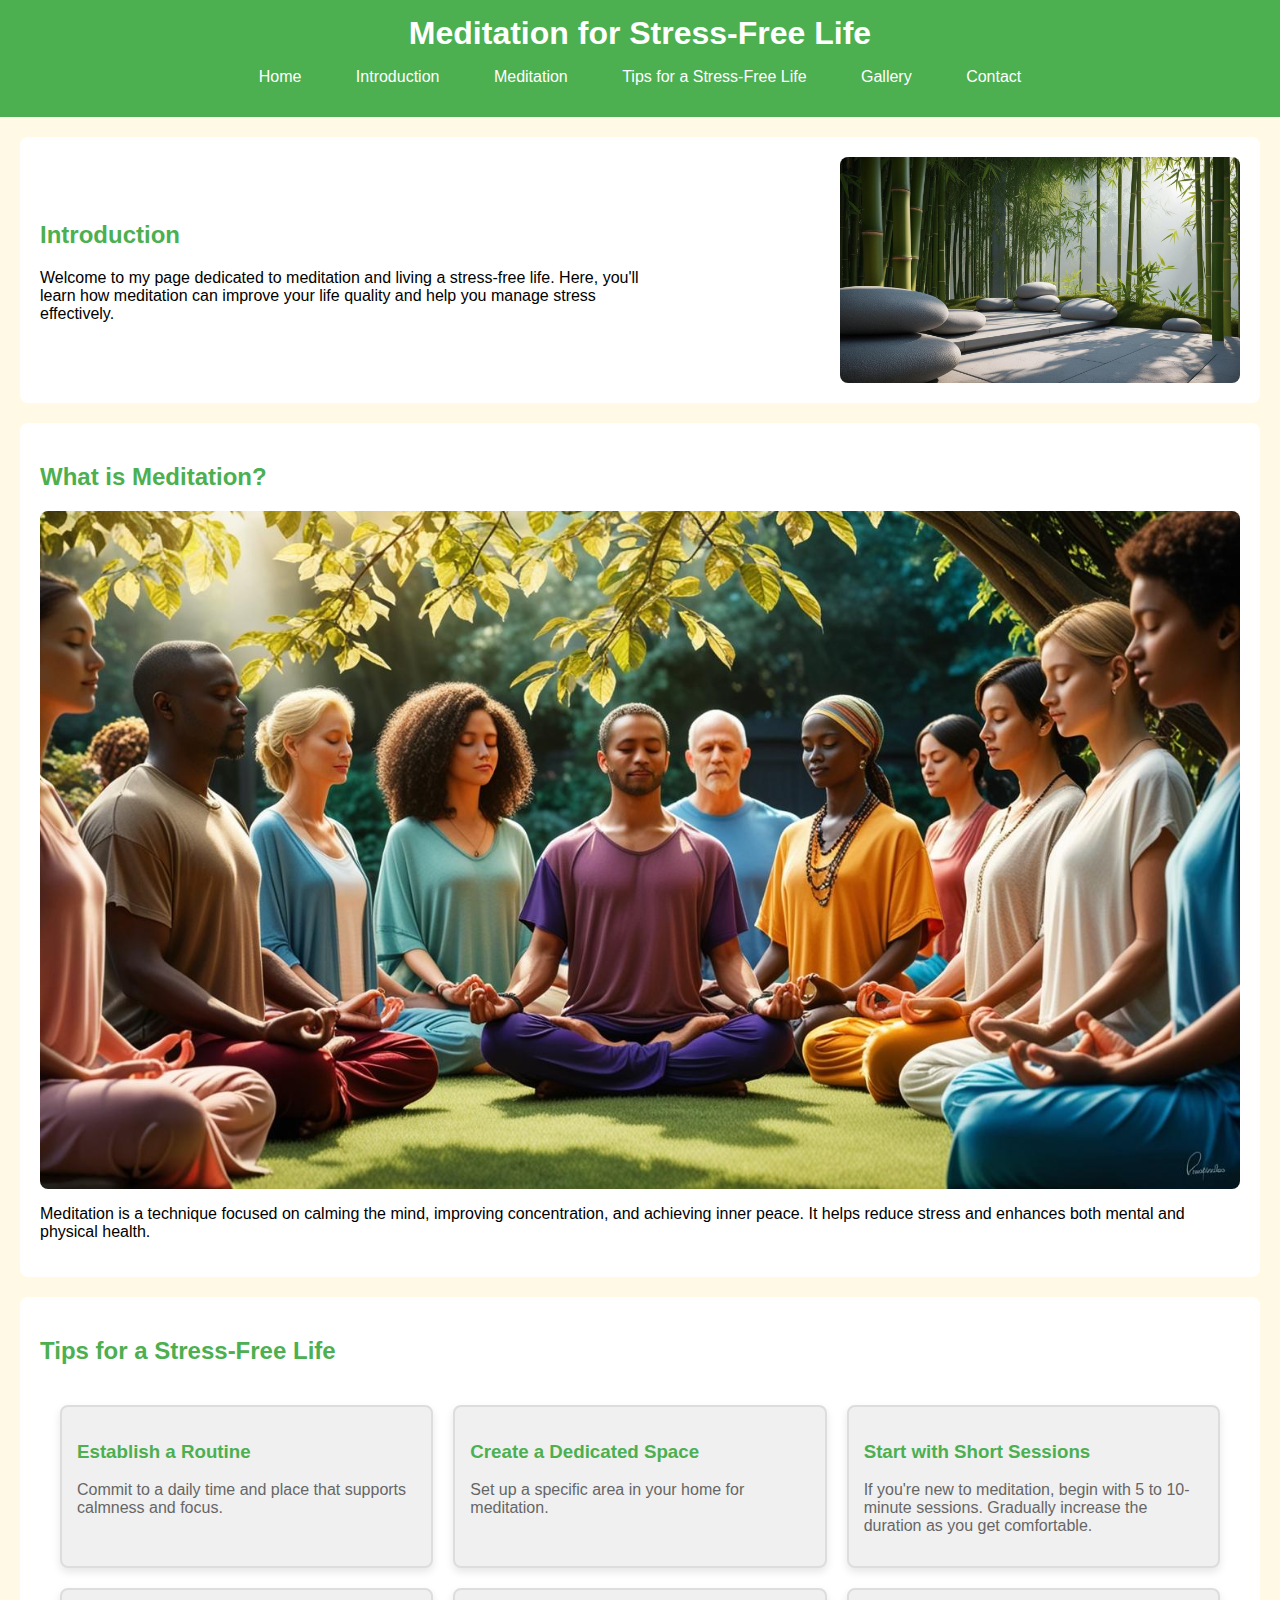
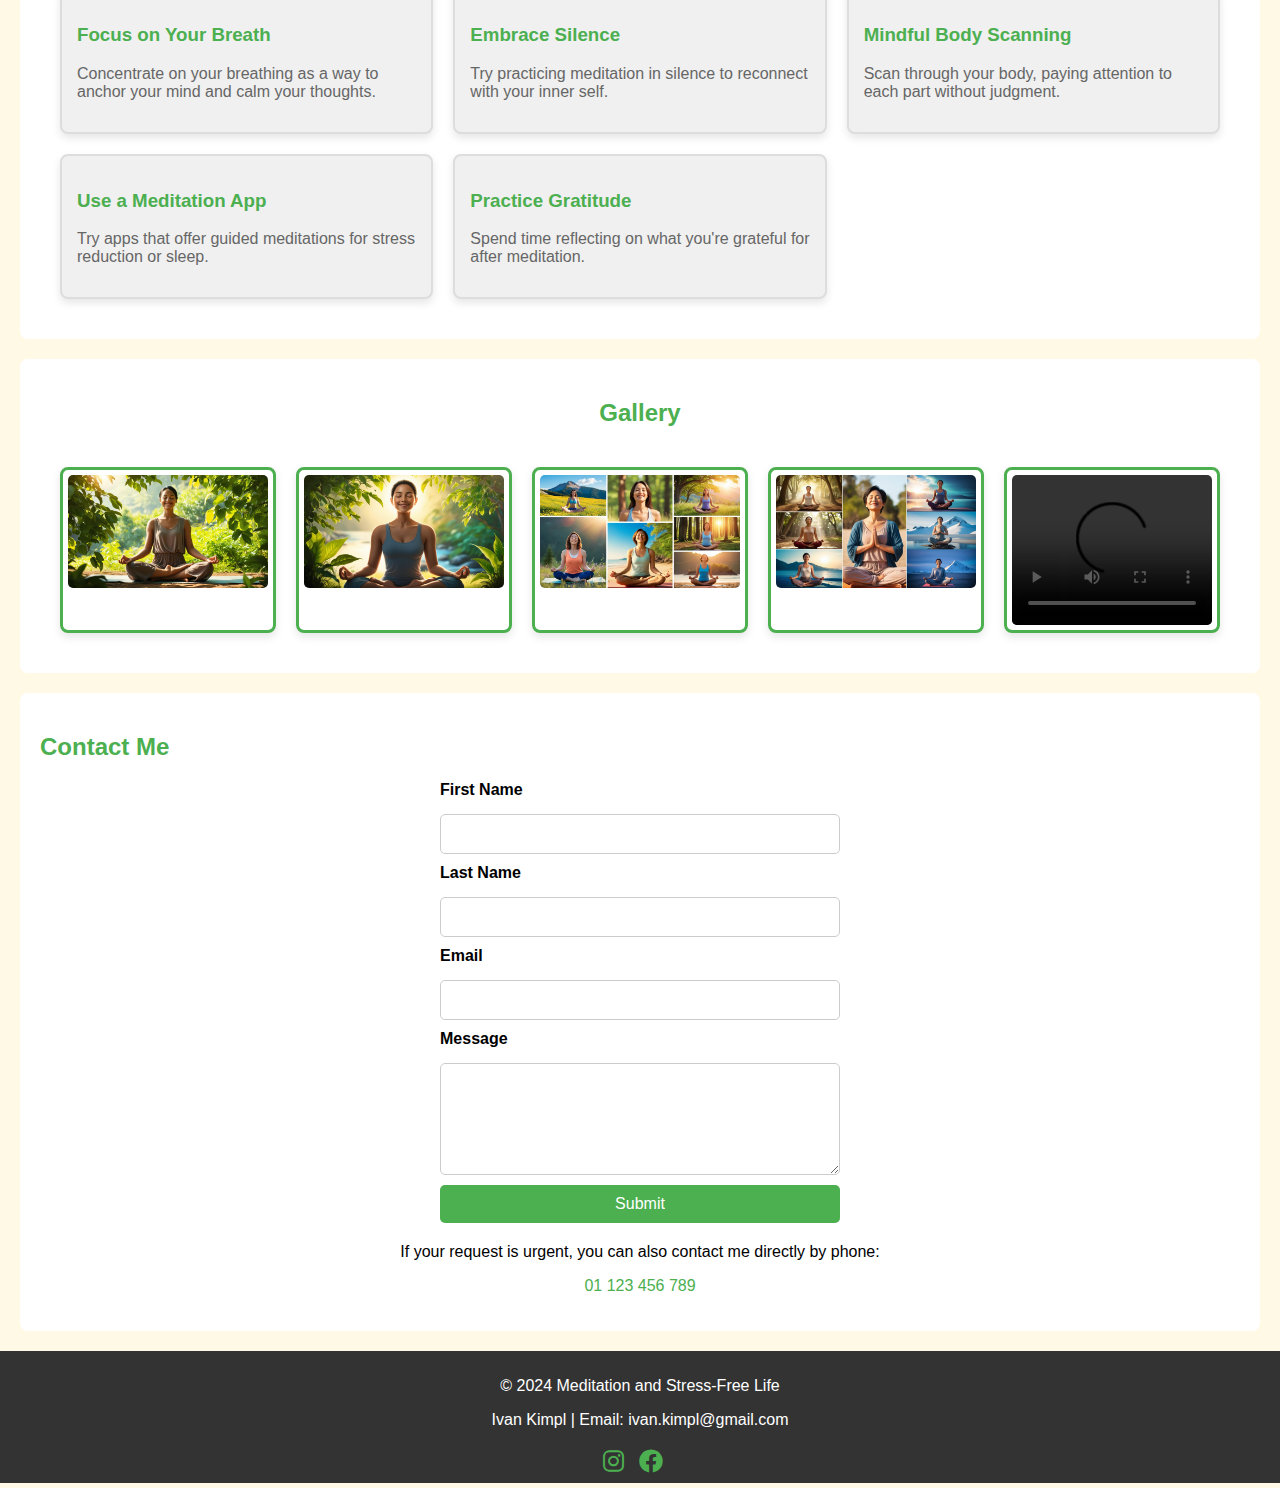
==== index.html @ 1dd6294c "Add green borders to gallery and include video with matching style" ====
<html lang="en">
<head>
    <meta charset="UTF-8">
    <meta name="viewport" content="width=device-width, initial-scale=1.0">
    <title>Meditation and Stress-Free Life</title>
    <link rel="stylesheet" href="assets/css/style.css">
    <!-- Favicon -->
    <link rel="apple-touch-icon" sizes="180x180" href="assets/favicon/apple-touch-icon.png">
    <link rel="icon" type="image/png" sizes="32x32" href="assets/favicon/favicon-32x32.png">
    <link rel="icon" type="image/png" sizes="16x16" href="assets/favicon/favicon-16x16.png">
    <link rel="manifest" href="assets/favicon/site.webmanifest">
    <!-- End of Favicon -->
    <!-- Font Awesome for social icons -->
    <link rel="stylesheet" href="https://cdnjs.cloudflare.com/ajax/libs/font-awesome/6.0.0-beta3/css/all.min.css">
</head>
<body>
    <header>
        <h1>Meditation for Stress-Free Life</h1>
        <nav>
            <ul>
                <li><a href="#">Home</a></li>
                <li><a href="#introduction">Introduction</a></li>
                <li><a href="#meditation">Meditation</a></li>
                <li><a href="#tips">Tips for a Stress-Free Life</a></li>
                <li><a href="#gallery">Gallery</a></li>
                <li><a href="#contact">Contact</a></li>
            </ul>
        </nav>
    </header>

    <section id="introduction" class="flex-container">
        <div class="text-container">
            <h2>Introduction</h2>
            <p>Welcome to my page dedicated to meditation and living a stress-free life. Here, you'll learn how meditation can improve your life quality and help you manage stress effectively.</p>
        </div>
        <div class="image-container">
            <img src="assets/images/main-picture.jpg" alt="Group Meditation" class="responsive-image">
        </div>
    </section>
    
    <section id="meditation">
        <h2>What is Meditation?</h2>
        <img src="assets/images/meditation-people.jpg" alt="Peaceful Bamboo Garden" class="responsive-image">
        <p>Meditation is a technique focused on calming the mind, improving concentration, and achieving inner peace. It helps reduce stress and enhances both mental and physical health.</p>
    </section>

    <section id="tips">
        <h2>Tips for a Stress-Free Life</h2>
        <div class="tips-container">
            <div class="tip-box">
                <h3>Establish a Routine</h3>
                <p>Commit to a daily time and place that supports calmness and focus.</p>
            </div>
            <div class="tip-box">
                <h3>Create a Dedicated Space</h3>
                <p>Set up a specific area in your home for meditation.</p>
            </div>
            <div class="tip-box">
                <h3>Start with Short Sessions</h3>
                <p>If you're new to meditation, begin with 5 to 10-minute sessions. Gradually increase the duration as you get comfortable.</p>
            </div>
            <div class="tip-box">
                <h3>Focus on Your Breath</h3>
                <p>Concentrate on your breathing as a way to anchor your mind and calm your thoughts.</p>
            </div>
            <div class="tip-box">
                <h3>Embrace Silence</h3>
                <p>Try practicing meditation in silence to reconnect with your inner self.</p>
            </div>
            <div class="tip-box">
                <h3>Mindful Body Scanning</h3>
                <p>Scan through your body, paying attention to each part without judgment.</p>
            </div>
            <div class="tip-box">
                <h3>Use a Meditation App</h3>
                <p>Try apps that offer guided meditations for stress reduction or sleep.</p>
            </div>
            <div class="tip-box">
                <h3>Practice Gratitude</h3>
                <p>Spend time reflecting on what you're grateful for after meditation.</p>
            </div>
        </div>
    </section>

    <section id="gallery">
        <h2>Gallery</h2>
        <div class="gallery-container">
            <div class="gallery-box">
                <img src="assets/images/person1.jpg" alt="Beautiful Sunset" class="gallery-image">
            </div>
            <div class="gallery-box">
                <img src="assets/images/person2.jpg" alt="Tranquil Forest" class="gallery-image">
            </div>
            <div class="gallery-box">
                <img src="assets/images/group-of-people.jpg" alt="Peaceful Beach" class="gallery-image">
            </div>
            <div class="gallery-box">
                <img src="assets/images/Peace.jpg" alt="Meditation Space" class="gallery-image">
            </div>
            <div class="gallery-box">
                <video class="gallery-video" controls>
                    <source src="assets/video/meditation-video.mp4" type="video/mp4">
                    Your browser does not support the video tag.
                </video>
            </div>
        </div>
    </section>
    
    

    <section id="contact">
        <h2>Contact Me</h2>
        <form action="thankyou.html" method="get">
            <label for="firstName">First Name</label>
            <input type="text" id="firstName" name="firstName" required>

            <label for="lastName">Last Name</label>
            <input type="text" id="lastName" name="lastName" required>

            <label for="email">Email</label>
            <input type="email" id="email" name="email" required>

            <label for="message">Message</label>
            <textarea id="message" name="message" rows="5" required></textarea>

            <input type="submit" value="Submit">
        </form>
        <div class="text-center">
            <p>If your request is urgent, you can also contact me directly by phone:</p>
            <p><a href="tel:01123456789">01 123 456 789</a></p>
        </div>
    </section>

    <footer>
        <p>&copy; 2024 Meditation and Stress-Free Life</p>
        <p>Ivan Kimpl | Email: <a href="mailto:ivan.kimpl@gmail.com" style="color: white;">ivan.kimpl@gmail.com</a></p>
        <div class="social-links">
            <a href="https://www.instagram.com" target="_blank" aria-label="Instagram"><i class="fa-brands fa-instagram"></i></a>
            <a href="https://www.facebook.com" target="_blank" aria-label="Facebook"><i class="fa-brands fa-facebook"></i></a>
            <a href="https://www.twitter.com" target="_blank" aria-label="X (Twitter)"><i class="fa-brands fa-square-x-twitter"></i></a>
        </div>
    </footer>
</body>
</html>
---- assets/css/style.css ----
/* Basic styling for text and layout */
body {
    font-family: Arial, sans-serif;
    margin: 0;
    padding: 0;
    background-color: #fff9e6; /* Soft yellow background */
}

header {
    background-color: #4CAF50;
    color: white;
    padding: 15px;
    text-align: center;
}

header h1 {
    margin: 0;
}

.image-text {
    position: absolute;
    top: 50%;
    left: 50%;
    transform: translate(-50%, -50%);
    color: white;
    background-color: rgba(0, 0, 0, 0.6);
    padding: 20px;
    border-radius: 8px;
    max-width: 90%; /* Zajišťuje, že text se nevejde mimo obrázek */
    text-align: center; /* Zajišťuje lepší zarovnání textu */
    box-sizing: border-box;
}

/* Flexbox styling for Introduction */
#introduction {
    display: flex;
    align-items: center;
    justify-content: space-between;
    gap: 20px;
    padding: 20px;
    flex-wrap: wrap; /* Pro menší obrazovky */
}

#introduction .text-container {
    flex: 1; /* Zabírá polovinu šířky */
    max-width: 600px; /* Maximální šířka textu */
}

#introduction .image-container {
    flex: 1; /* Zabírá polovinu šířky */
    max-width: 400px; /* Maximální šířka obrázku */
}

#introduction .responsive-image {
    width: 100%; /* Obrázek bude plně responzivní */
    height: auto;
    border-radius: 8px; /* Kulaté rohy */
}

/* Responsivní úpravy */
@media (max-width: 768px) {
    #introduction {
        flex-direction: column; /* Vertikální zarovnání na mobilních zařízeních */
    }

    #introduction .text-container, 
    #introduction .image-container {
        max-width: 100%; /* Text a obrázek zabírají celou šířku */
    }

    #introduction .image-container {
        text-align: center;
    }
}

/* Responsive design for Introduction text */
@media (max-width: 768px) {
    .image-text {
        position: static; /* Text nebude překrývat obrázek */
        transform: none;
        background-color: transparent; /* Odstraní pozadí pro lepší čitelnost */
        color: #333; /* Změna barvy textu pro lepší kontrast */
        padding: 10px 0;
        text-align: center;
    }

    .image-container {
        text-align: center;
    }
}

nav ul {
    list-style-type: none;
    padding: 0;
}

nav ul li {
    display: inline;
    margin: 0 15px;
}

nav ul li a {
    color: white;
    text-decoration: none;
    padding: 5px 10px;
    border-radius: 5px;
    transition: background-color 0.3s ease;
}

nav ul li a:hover {
    background-color: white;
    color: #4CAF50;
}

.image-container {
    position: relative;
    text-align: center;
    color: white;
}

.responsive-image {
    width: 100%;
    height: auto;
    border-radius: 8px;
}

.image-text {
    position: absolute;
    top: 50%;
    left: 50%;
    transform: translate(-50%, -50%);
    color: white;
    background-color: rgba(0, 0, 0, 0.6);
    padding: 20px;
    border-radius: 8px;
}

section {
    padding: 20px;
    margin: 20px;
    background-color: white;
    border-radius: 8px;
}
.gallery-video {
    width: 100%;
    height: auto;
    border-radius: 8px; /* Kulaté rohy */
    display: block;
}



h2 {
    color: #4CAF50;
}

footer {
    text-align: center;
    padding: 10px;
    background-color: #333;
    color: white;
}

footer a {
    color: white;
    text-decoration: none;
    transition: color 0.3s ease;
}

footer a:hover {
    color: #4CAF50;
    text-decoration: underline;
}

/* Responsive design */
@media (max-width: 768px) {
    nav ul li {
        display: block;
        margin: 10px 0;
    }

    section {
        margin: 10px;
    }

    header h1 {
        font-size: 24px;
    }
}

/* Form styling */
form {
    display: grid;
    gap: 10px;
    max-width: 400px;
    margin: auto;
}

form input, form select {
    padding: 10px;
    font-size: 16px;
    width: 100%;
    border-radius: 5px;
    border: 1px solid #ccc;
}

form input[type="submit"] {
    background-color: #4CAF50;
    color: white;
    border: none;
    cursor: pointer;
}

form input[type="submit"]:hover {
    background-color: #45a049;
}

/* New Styles for Meditation Tips Boxes */
.tips-container {
    display: grid;
    grid-template-columns: repeat(auto-fit, minmax(300px, 1fr));
    gap: 20px;
    padding: 20px;
}

.tip-box {
    background-color: #f0f0f0;
    border: 2px solid #ddd;
    padding: 15px;
    border-radius: 8px;
    box-shadow: 0 4px 8px rgba(0,0,0,0.1);
    transition: transform 0.3s ease-in-out;
}

.tip-box:hover {
    transform: translateY(-5px);
    box-shadow: 0 6px 20px rgba(0,0,0,0.2);
}

.tip-box h3 {
    color: #4CAF50;
}

.tip-box p {
    font-size: 16px;
    color: #666;
}

/* Styling for Contact Form */
#contact form {
    display: grid;
    gap: 10px;
    max-width: 400px;
    margin: auto;
}

#contact label {
    font-weight: bold;
    margin-bottom: 5px;
}

#contact input, #contact textarea {
    padding: 10px;
    font-size: 16px;
    width: 100%;
    border-radius: 5px;
    border: 1px solid #ccc;
}

#contact input[type="submit"] {
    background-color: #4CAF50;
    color: white;
    border: none;
    cursor: pointer;
}

#contact input[type="submit"]:hover {
    background-color: #45a049;
}

.text-center {
    text-align: center;
    margin-top: 20px;
}

.text-center a {
    color: #4CAF50;
    text-decoration: none;
}

.text-center a:hover {
    text-decoration: underline;
}
/* Styling for Gallery Section */
#gallery {
    padding: 20px;
    margin: 20px;
    background-color: white;
    border-radius: 8px;
}

#gallery h2 {
    color: #4CAF50;
    text-align: center;
    margin-bottom: 20px;
}

.gallery-container {
    display: grid;
    grid-template-columns: repeat(auto-fit, minmax(200px, 1fr));
    gap: 20px;
    padding: 20px;
}

.gallery-box {
    background-color: white;
    border: 3px solid #4CAF50; /* Zelený rámeček */
    border-radius: 8px;
    box-shadow: 0 4px 8px rgba(0, 0, 0, 0.1);
    overflow: hidden;
}

.gallery-image,
.gallery-video {
    width: 100%;
    height: auto;
    display: block;
    border-radius: 5px; /* Zaoblené rohy */
}


/* Styling for footer social links */
footer .social-links {
    margin-top: 20px;
    display: flex;
    justify-content: center;
    gap: 15px;
}

footer .social-links a {
    color: #4CAF50;
    font-size: 24px;
    transition: color 0.3s ease, transform 0.3s ease;
}

footer .social-links a:hover {
    color: #45a049;
    transform: scale(1.2); /* Zvýraznění při najetí */
}

/* Styling for Gallery Section */
#gallery {
    padding: 20px;
    margin: 20px;
    background-color: white;
    border-radius: 8px;
}

#gallery h2 {
    color: #4CAF50;
    text-align: center;
    margin-bottom: 20px;
}

.gallery-container {
    display: grid;
    grid-template-columns: repeat(auto-fit, minmax(200px, 1fr));
    gap: 20px;
    padding: 20px;
}

.gallery-box {
    background-color: white;
    border: 3px solid #4CAF50; /* Green border */
    border-radius: 8px; /* Rounded corners */
    box-shadow: 0 4px 8px rgba(0, 0, 0, 0.1); /* Subtle shadow */
    overflow: hidden;
    padding: 5px; /* Add some spacing inside the box */
}

.gallery-image,
.gallery-video {
    width: 100%;
    height: auto;
    display: block;
    border-radius: 5px; /* Rounded corners */
}
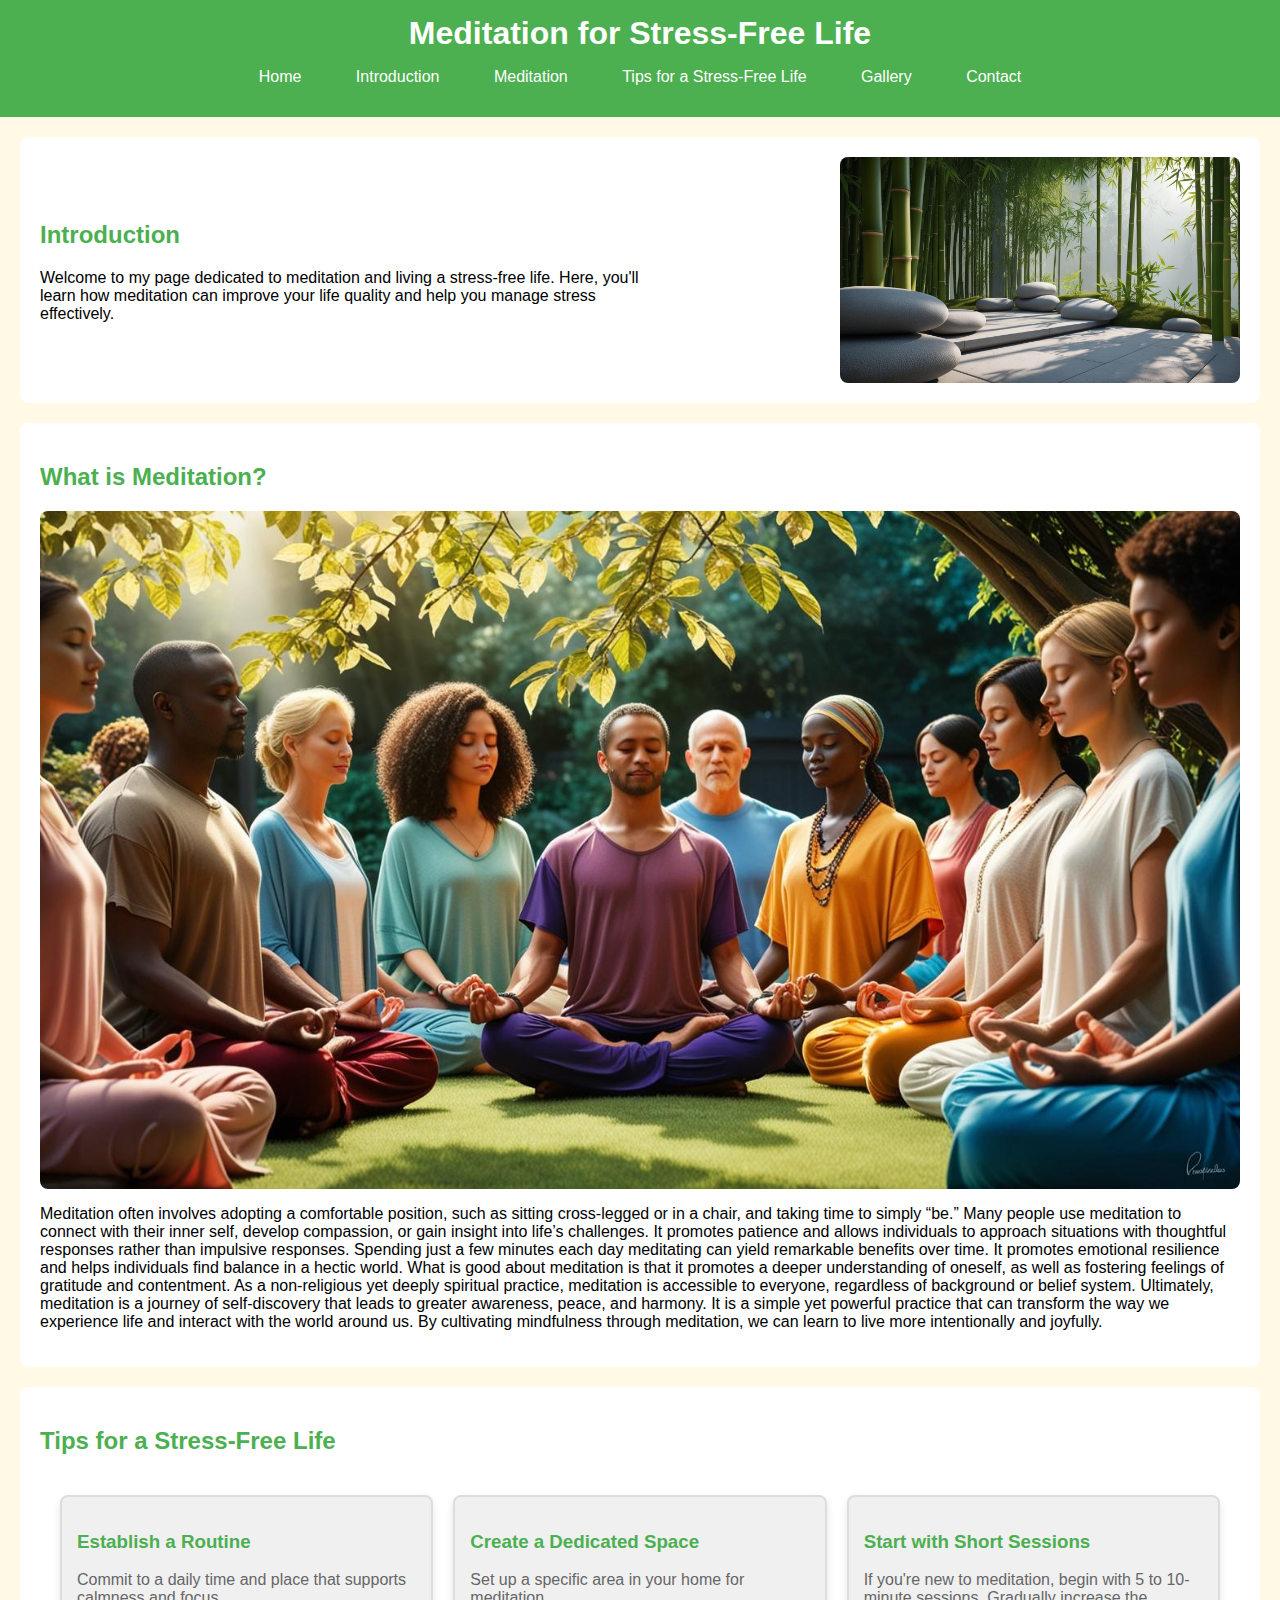
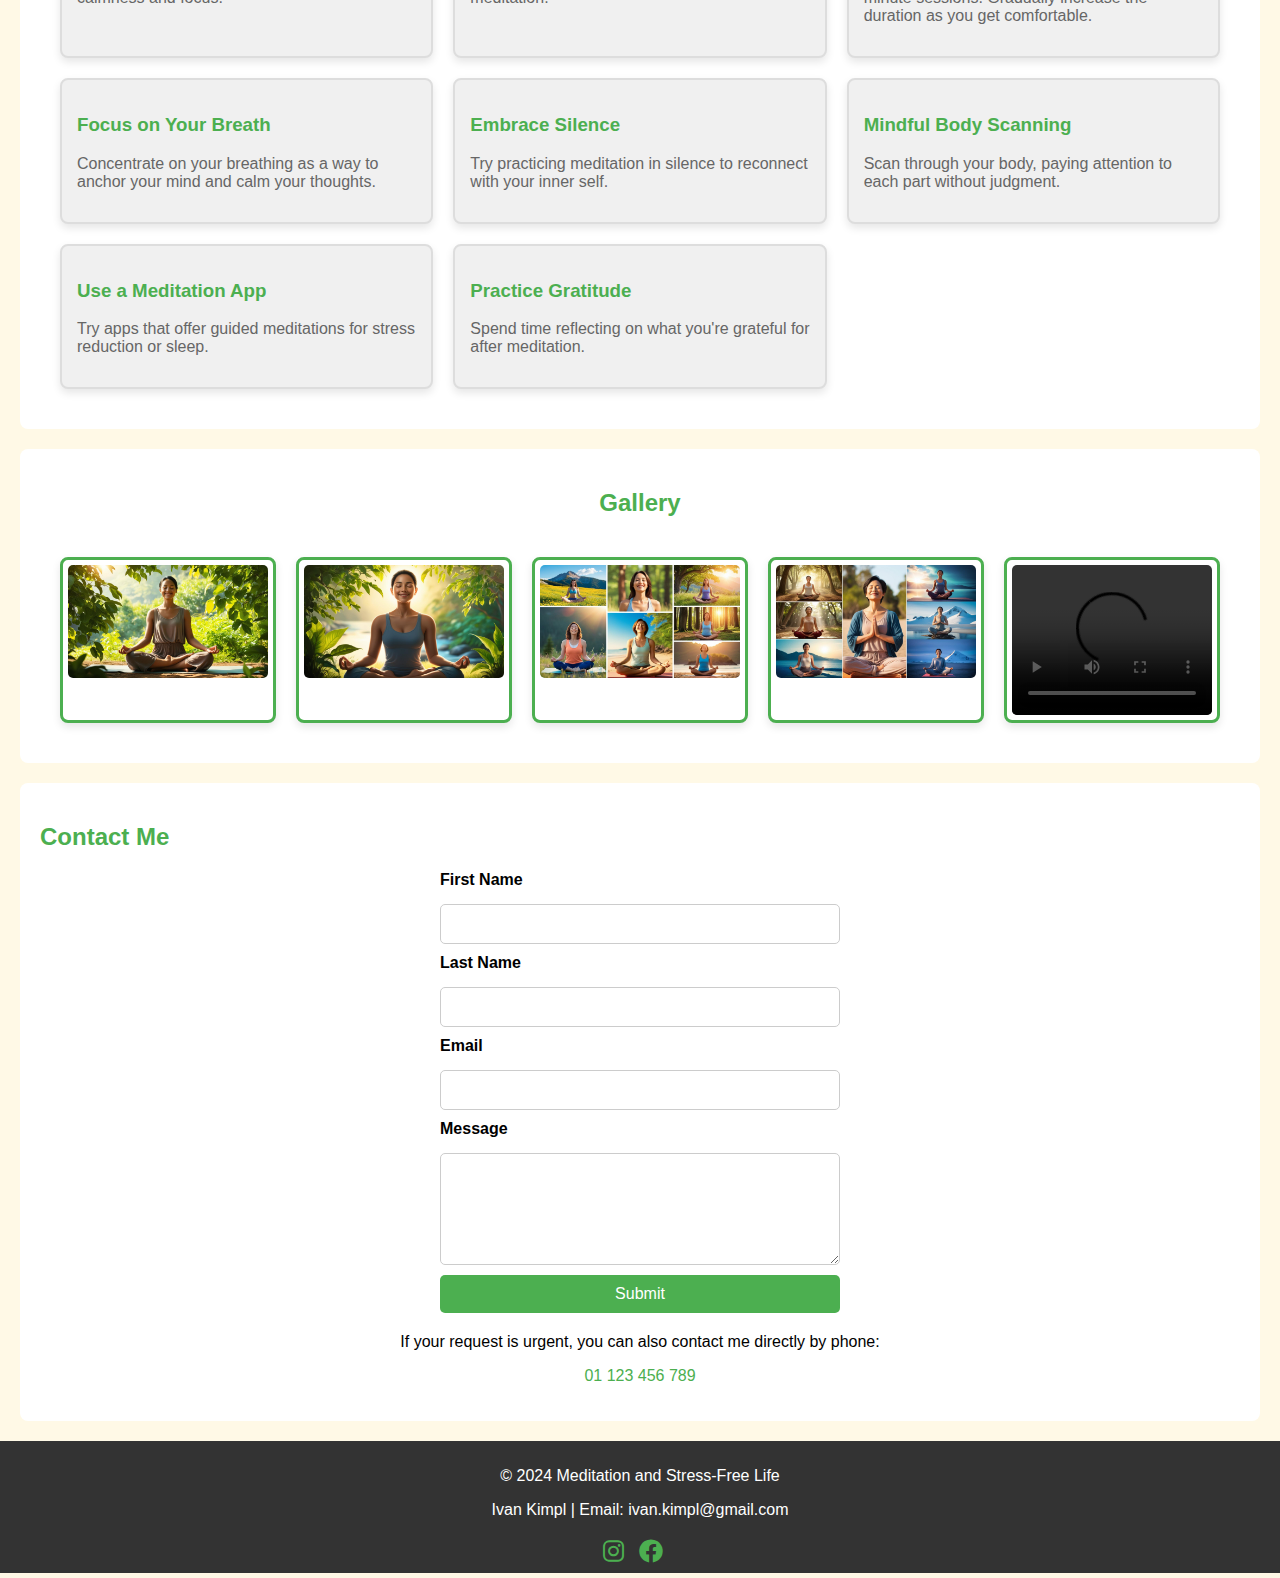
==== commit b1adde35: "Update What is Meditation section with revised content" ====
--- a/index.html
+++ b/index.html
@@ -41,7 +41,11 @@
     <section id="meditation">
         <h2>What is Meditation?</h2>
         <img src="assets/images/meditation-people.jpg" alt="Peaceful Bamboo Garden" class="responsive-image">
-        <p>Meditation is a technique focused on calming the mind, improving concentration, and achieving inner peace. It helps reduce stress and enhances both mental and physical health.</p>
+        <p>Meditation often involves adopting a comfortable position, such as sitting cross-legged or in a chair, and taking time to simply “be.” Many people use meditation to connect with their inner self, develop compassion, or gain insight into life’s challenges. It promotes patience and allows individuals to approach situations with thoughtful responses rather than impulsive responses.
+
+            Spending just a few minutes each day meditating can yield remarkable benefits over time. It promotes emotional resilience and helps individuals find balance in a hectic world. What is good about meditation is that it promotes a deeper understanding of oneself, as well as fostering feelings of gratitude and contentment. As a non-religious yet deeply spiritual practice, meditation is accessible to everyone, regardless of background or belief system.
+            
+            Ultimately, meditation is a journey of self-discovery that leads to greater awareness, peace, and harmony. It is a simple yet powerful practice that can transform the way we experience life and interact with the world around us. By cultivating mindfulness through meditation, we can learn to live more intentionally and joyfully.</p>
     </section>
 
     <section id="tips">
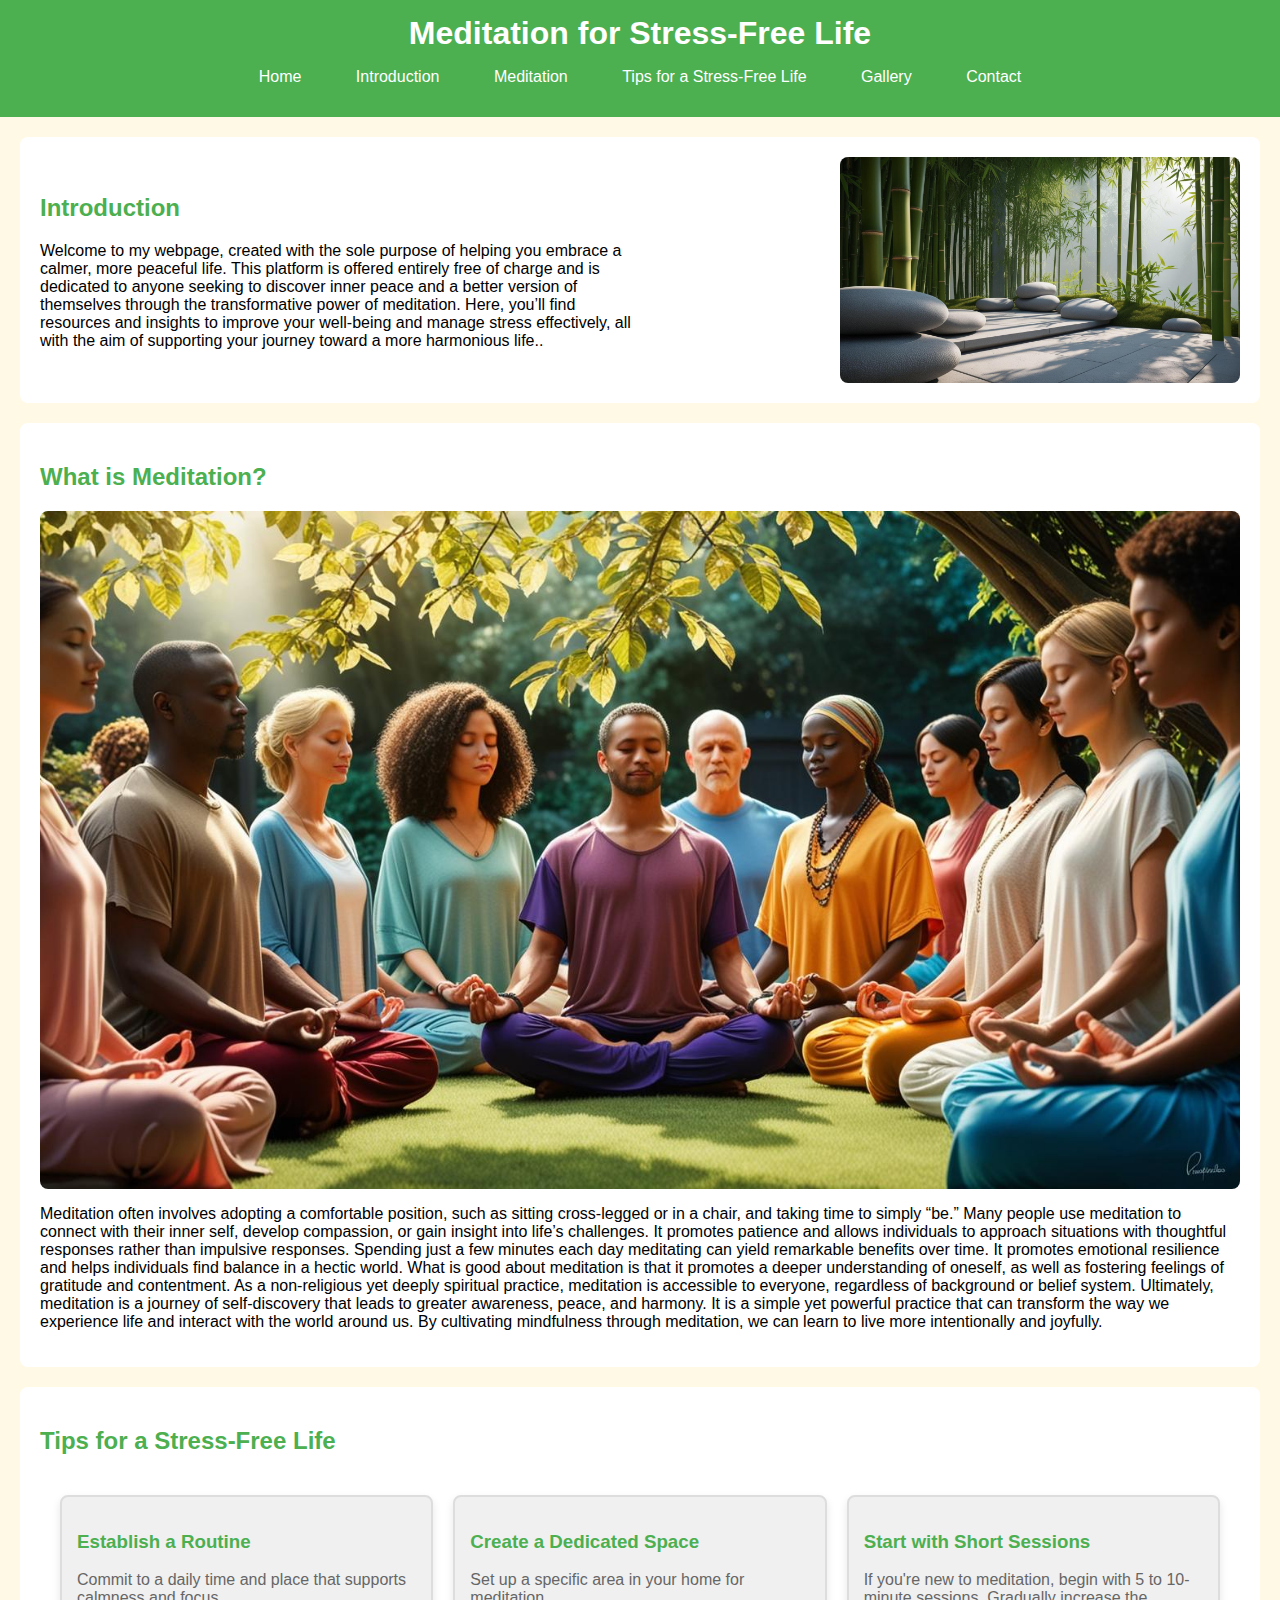
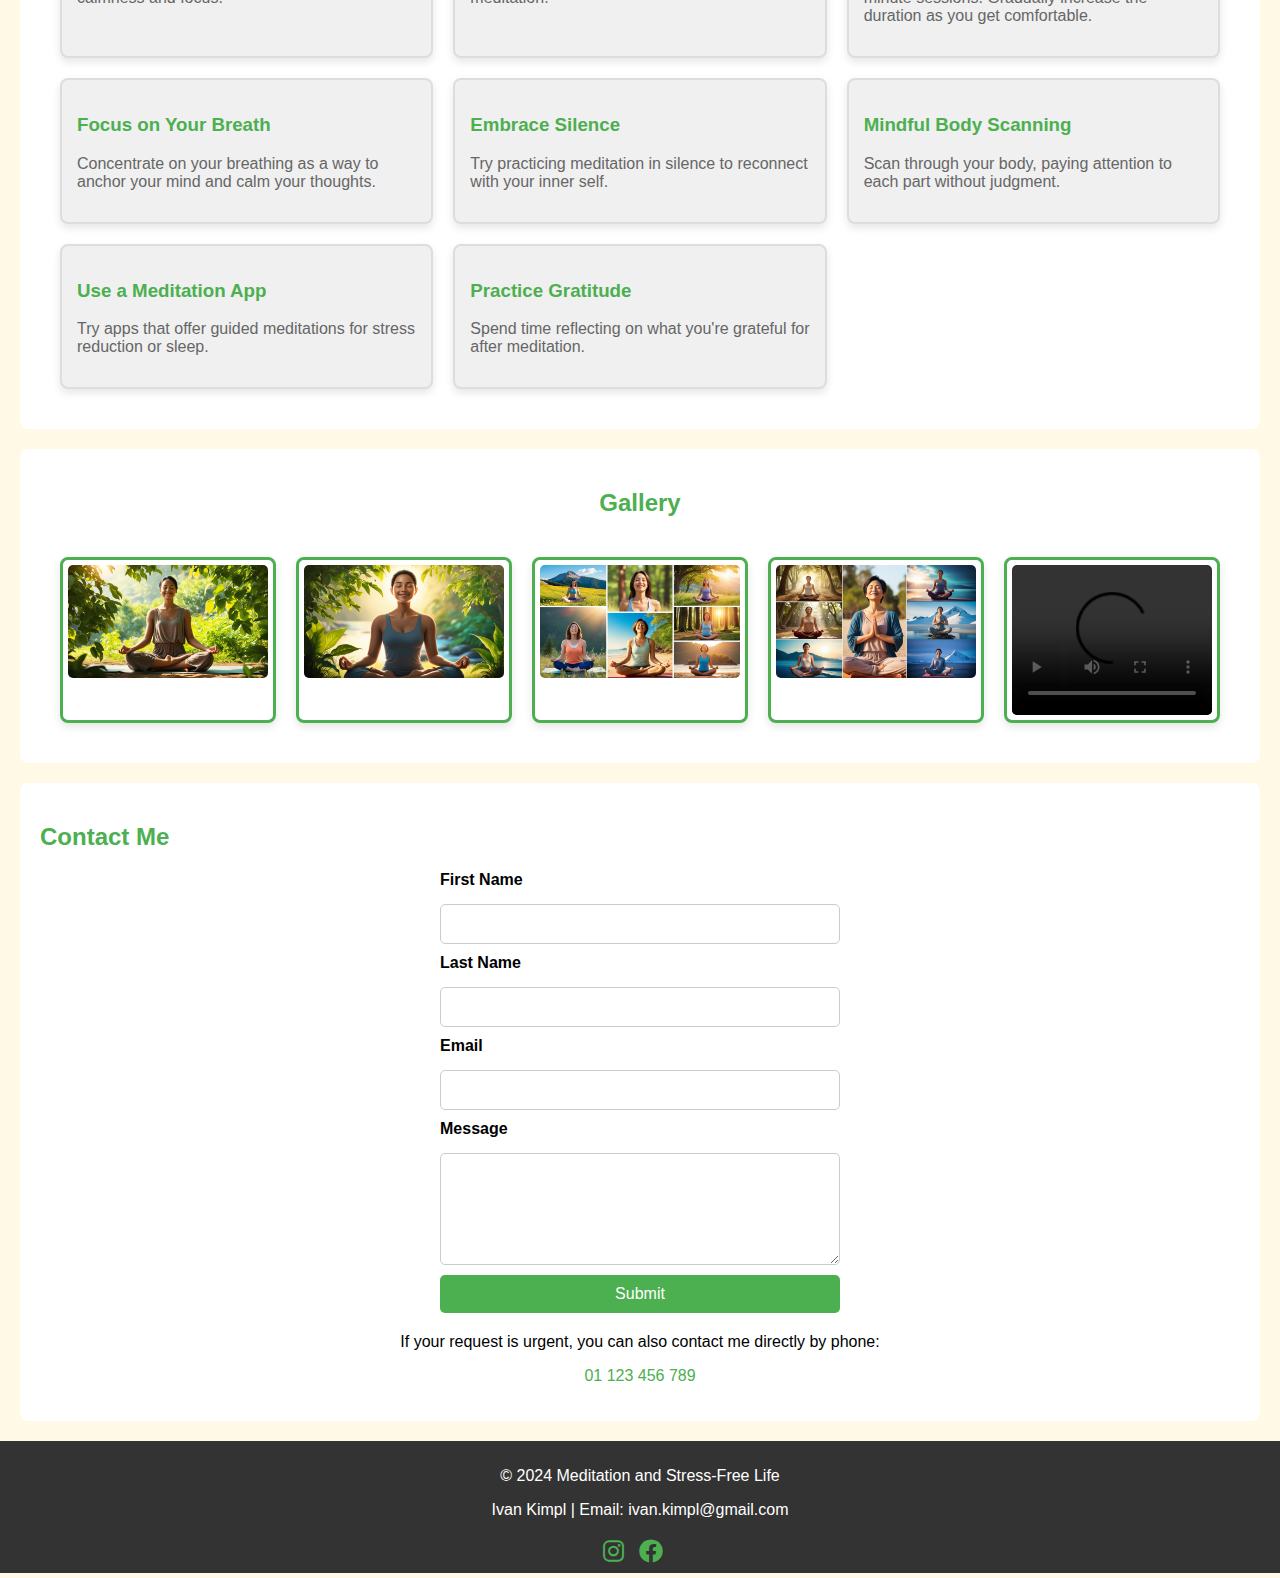
==== commit 98911049: "Update introduction text to emphasize free resources for inner peace" ====
--- a/index.html
+++ b/index.html
@@ -31,7 +31,7 @@
     <section id="introduction" class="flex-container">
         <div class="text-container">
             <h2>Introduction</h2>
-            <p>Welcome to my page dedicated to meditation and living a stress-free life. Here, you'll learn how meditation can improve your life quality and help you manage stress effectively.</p>
+            <p>Welcome to my webpage, created with the sole purpose of helping you embrace a calmer, more peaceful life. This platform is offered entirely free of charge and is dedicated to anyone seeking to discover inner peace and a better version of themselves through the transformative power of meditation. Here, you’ll find resources and insights to improve your well-being and manage stress effectively, all with the aim of supporting your journey toward a more harmonious life..</p>
         </div>
         <div class="image-container">
             <img src="assets/images/main-picture.jpg" alt="Group Meditation" class="responsive-image">
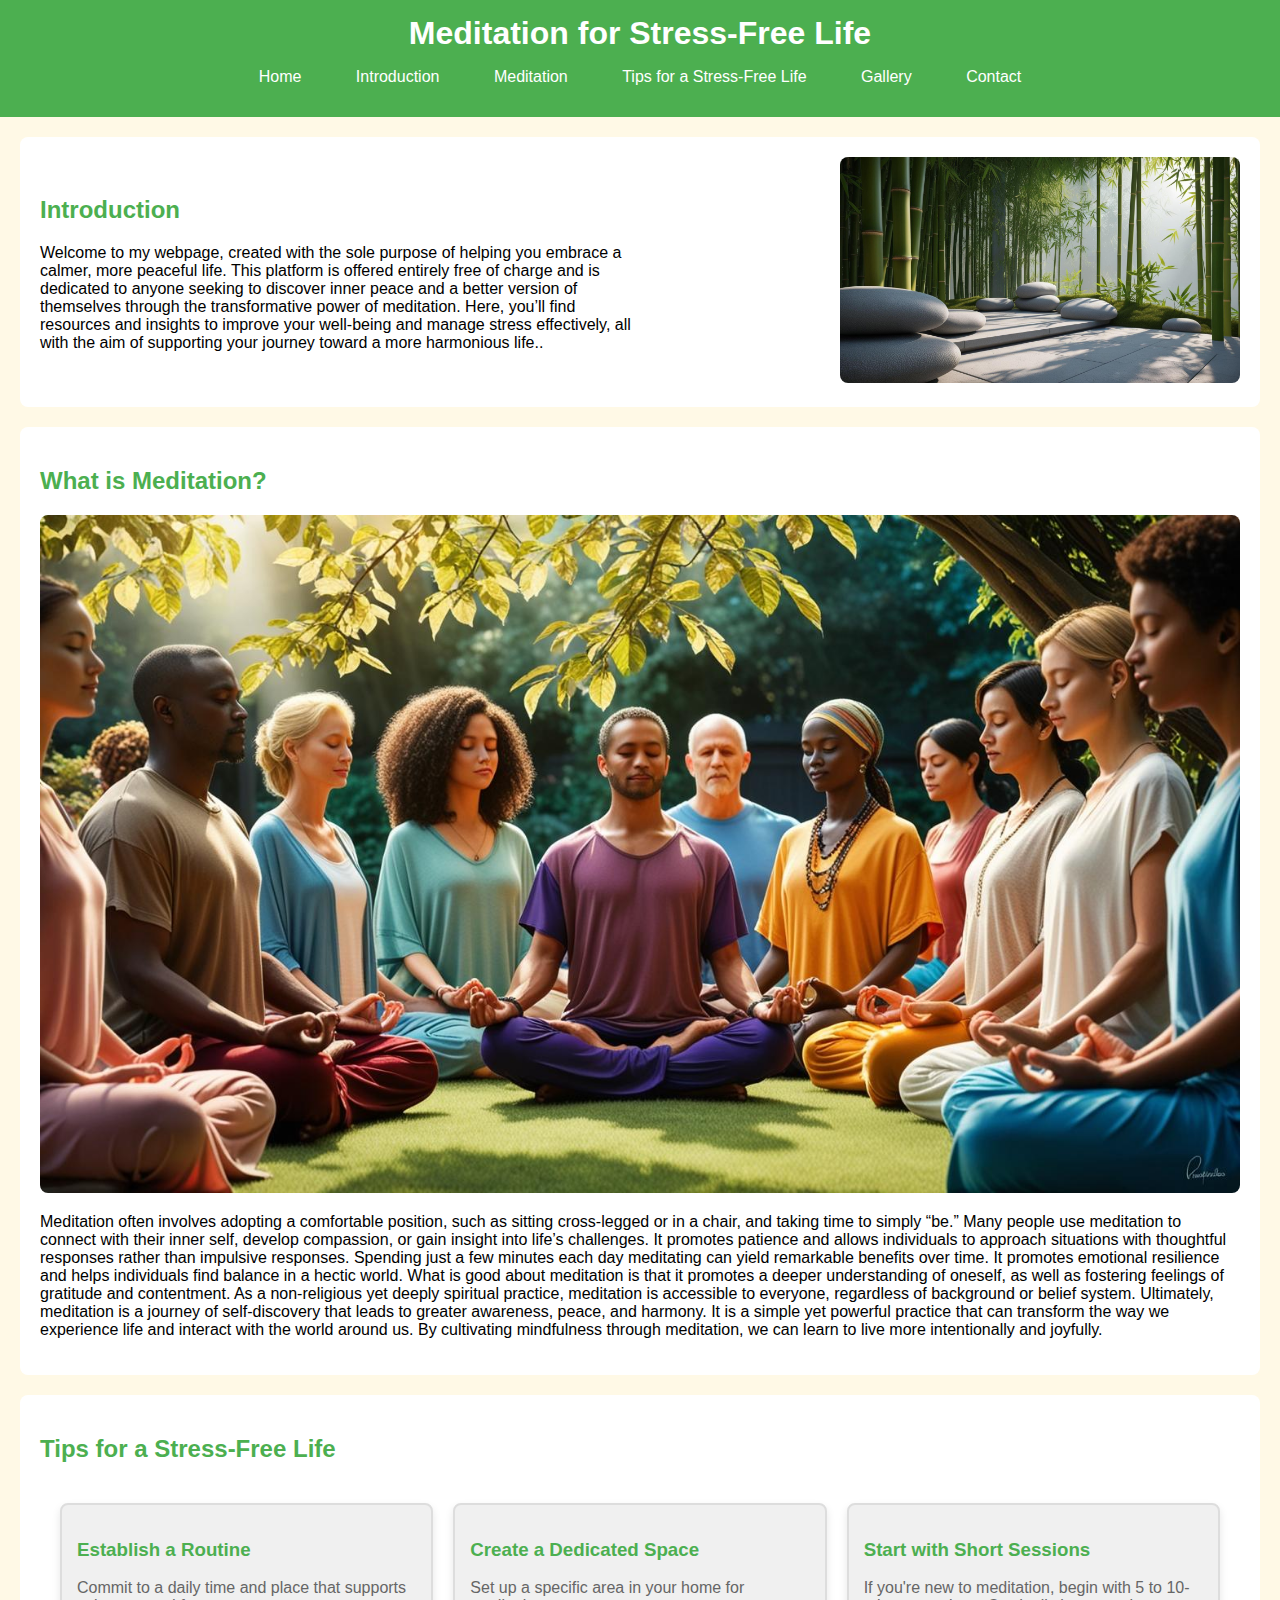
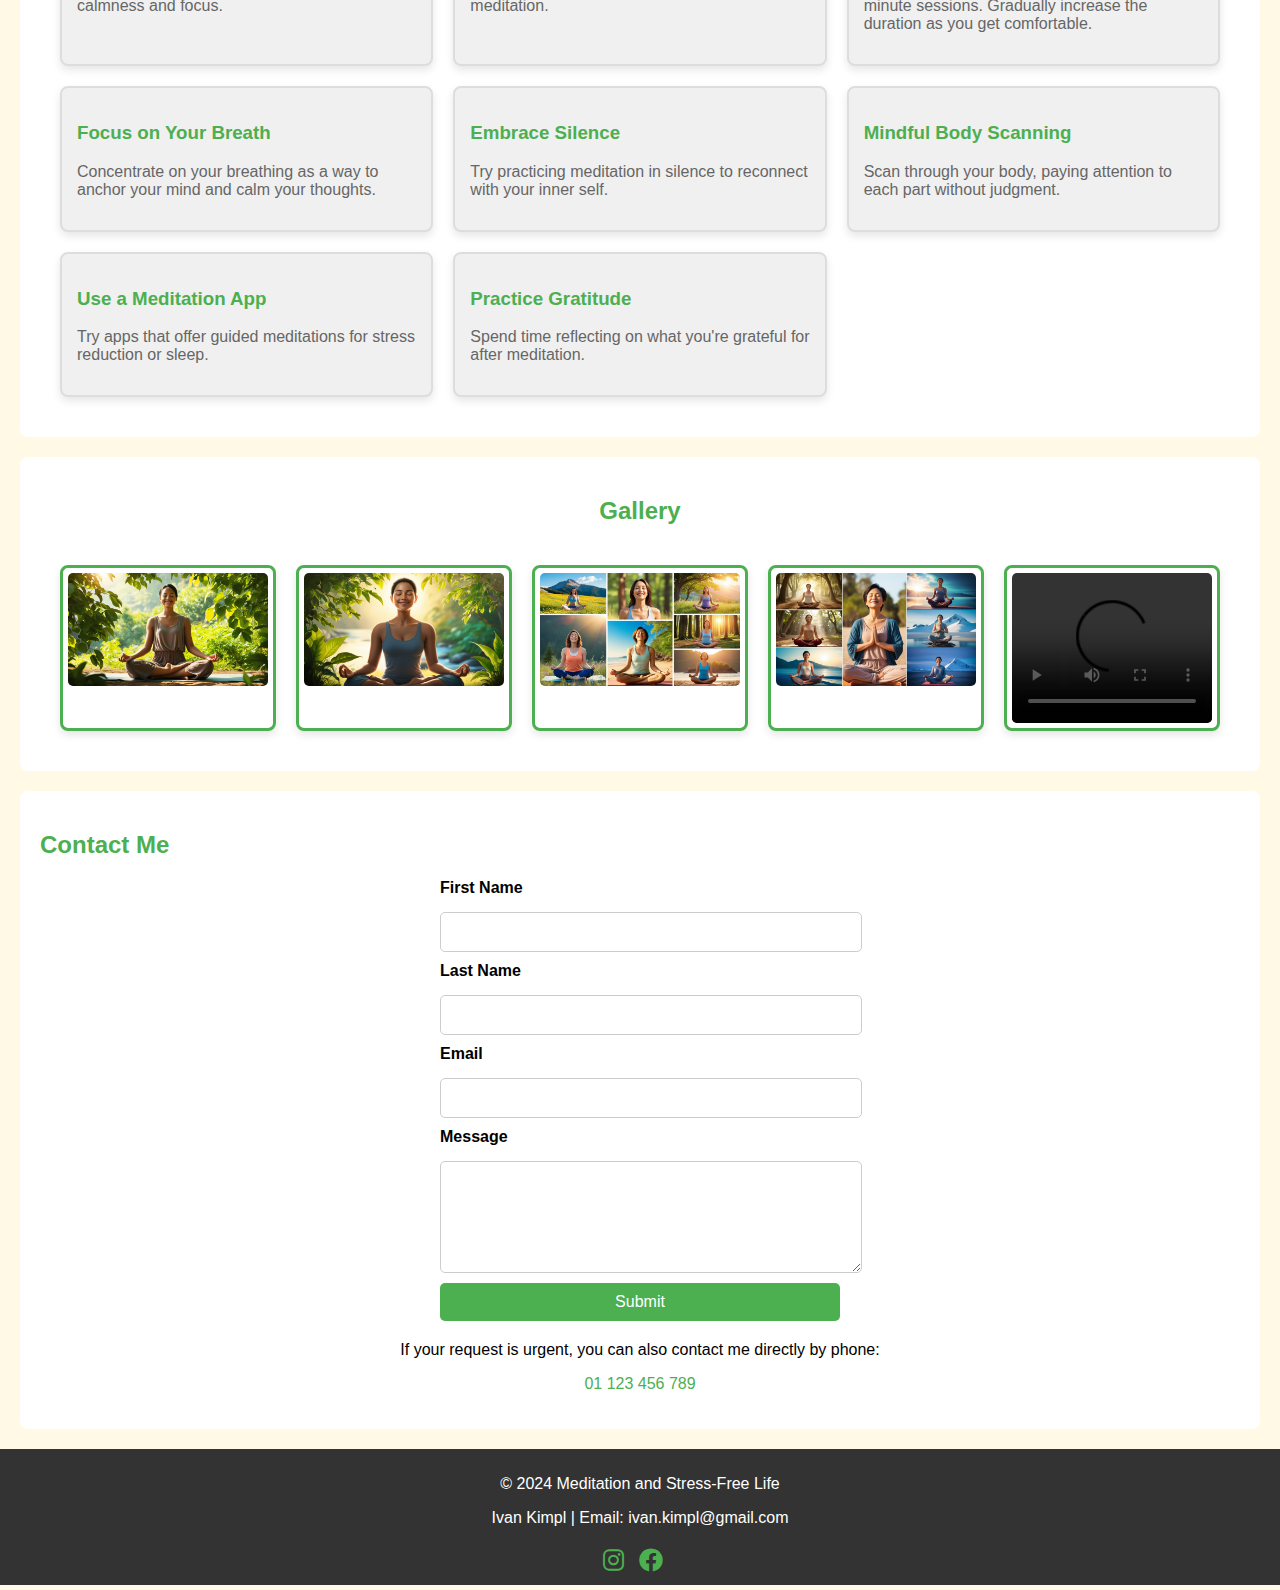
==== commit 953a6117: "Add validator images for README.md" ====
--- a/index.html
+++ b/index.html
@@ -1,3 +1,4 @@
+<!DOCTYPE html>
 <html lang="en">
 <head>
     <meta charset="UTF-8">
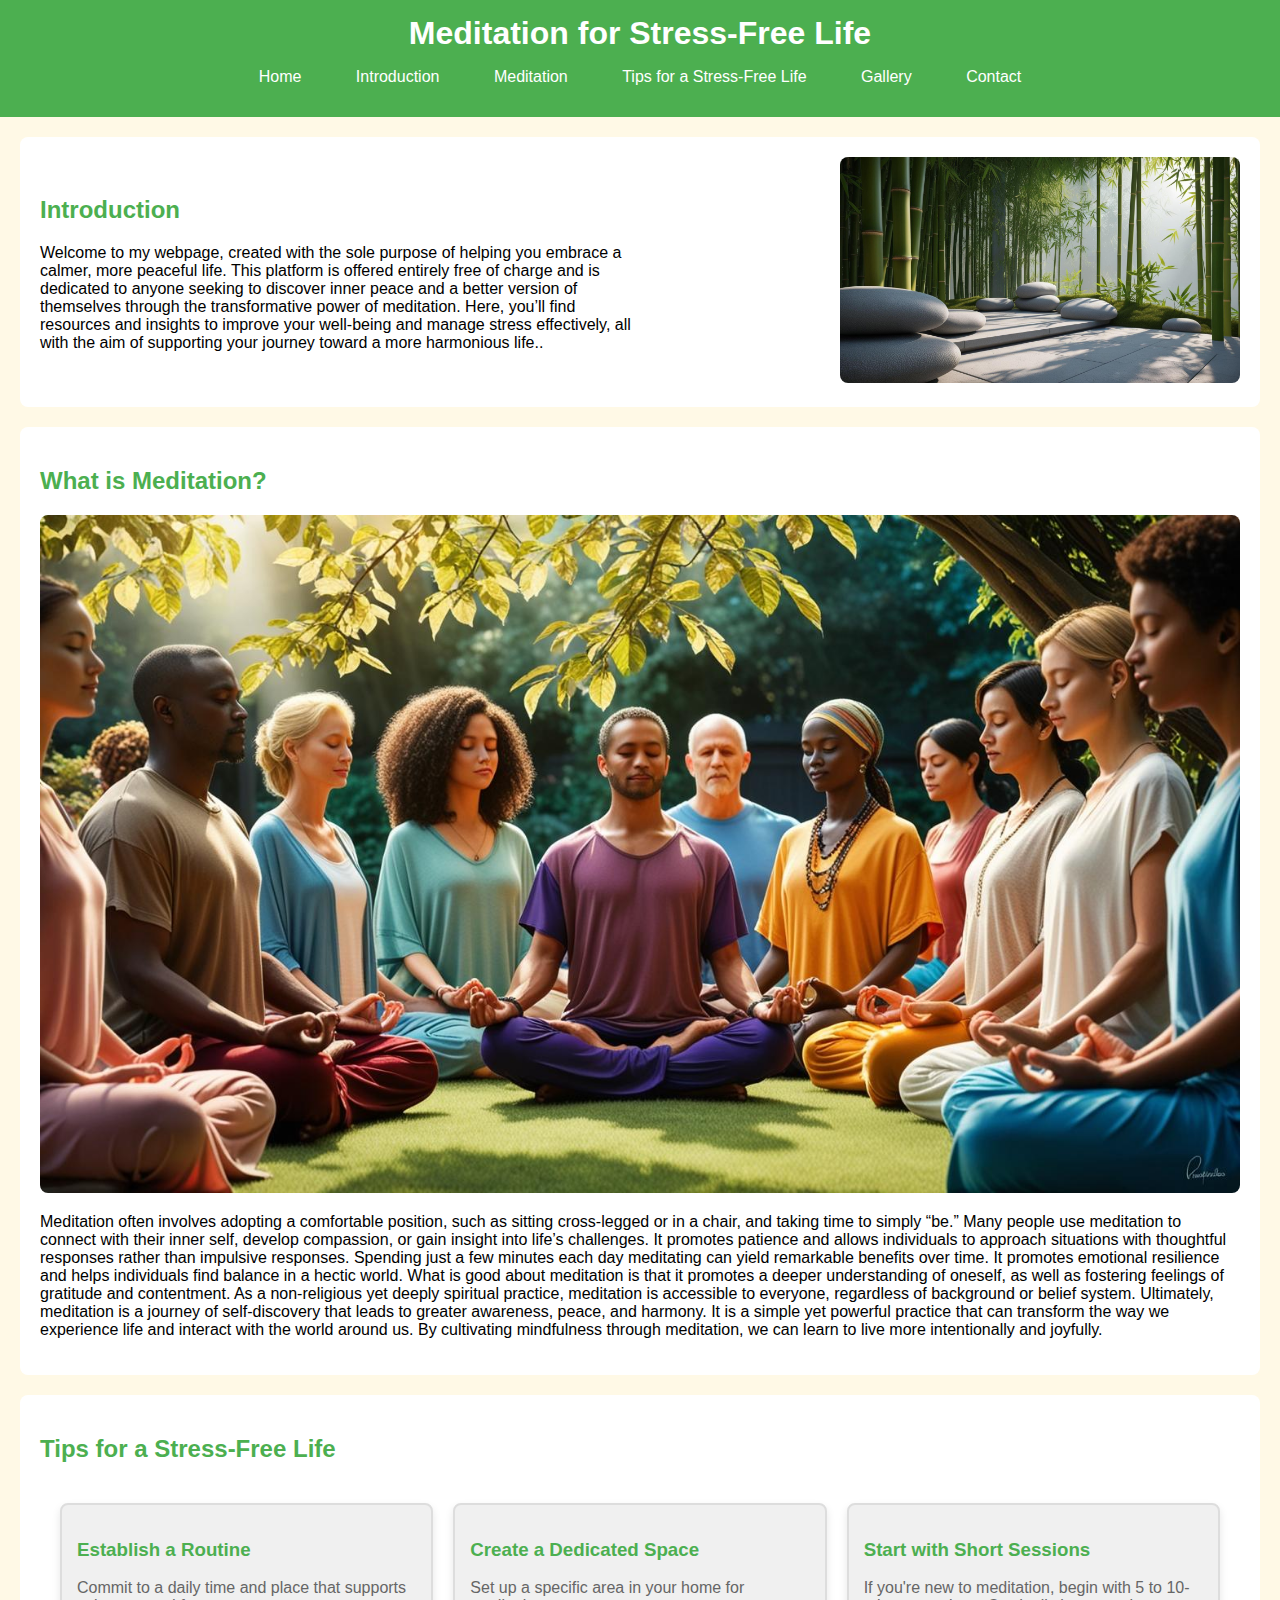
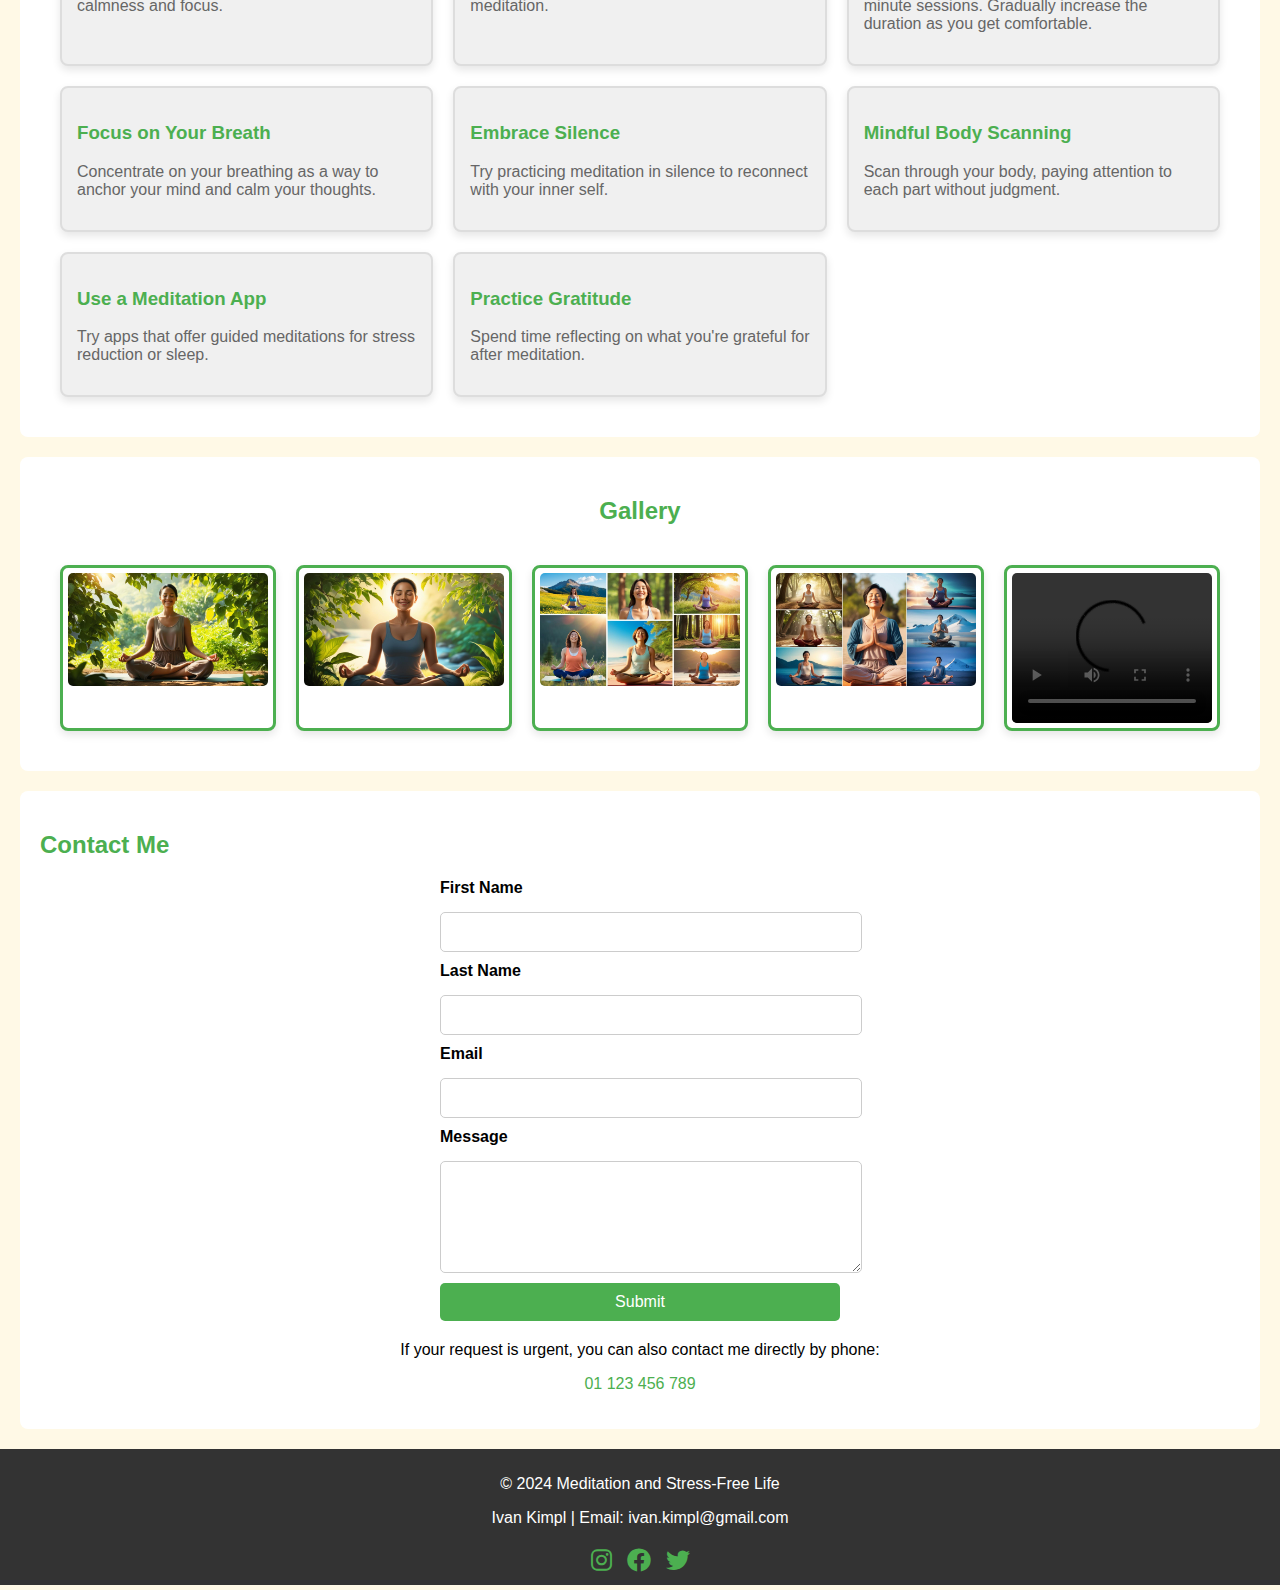
==== commit f93bf8c3: "Update Twitter icon to a new design" ====
--- a/index.html
+++ b/index.html
@@ -142,7 +142,7 @@
         <div class="social-links">
             <a href="https://www.instagram.com" target="_blank" aria-label="Instagram"><i class="fa-brands fa-instagram"></i></a>
             <a href="https://www.facebook.com" target="_blank" aria-label="Facebook"><i class="fa-brands fa-facebook"></i></a>
-            <a href="https://www.twitter.com" target="_blank" aria-label="X (Twitter)"><i class="fa-brands fa-square-x-twitter"></i></a>
+            <a href="https://www.twitter.com" target="_blank" aria-label="X (Twitter)"><i class="fa-brands fa-twitter"></i></a>
         </div>
     </footer>
 </body>
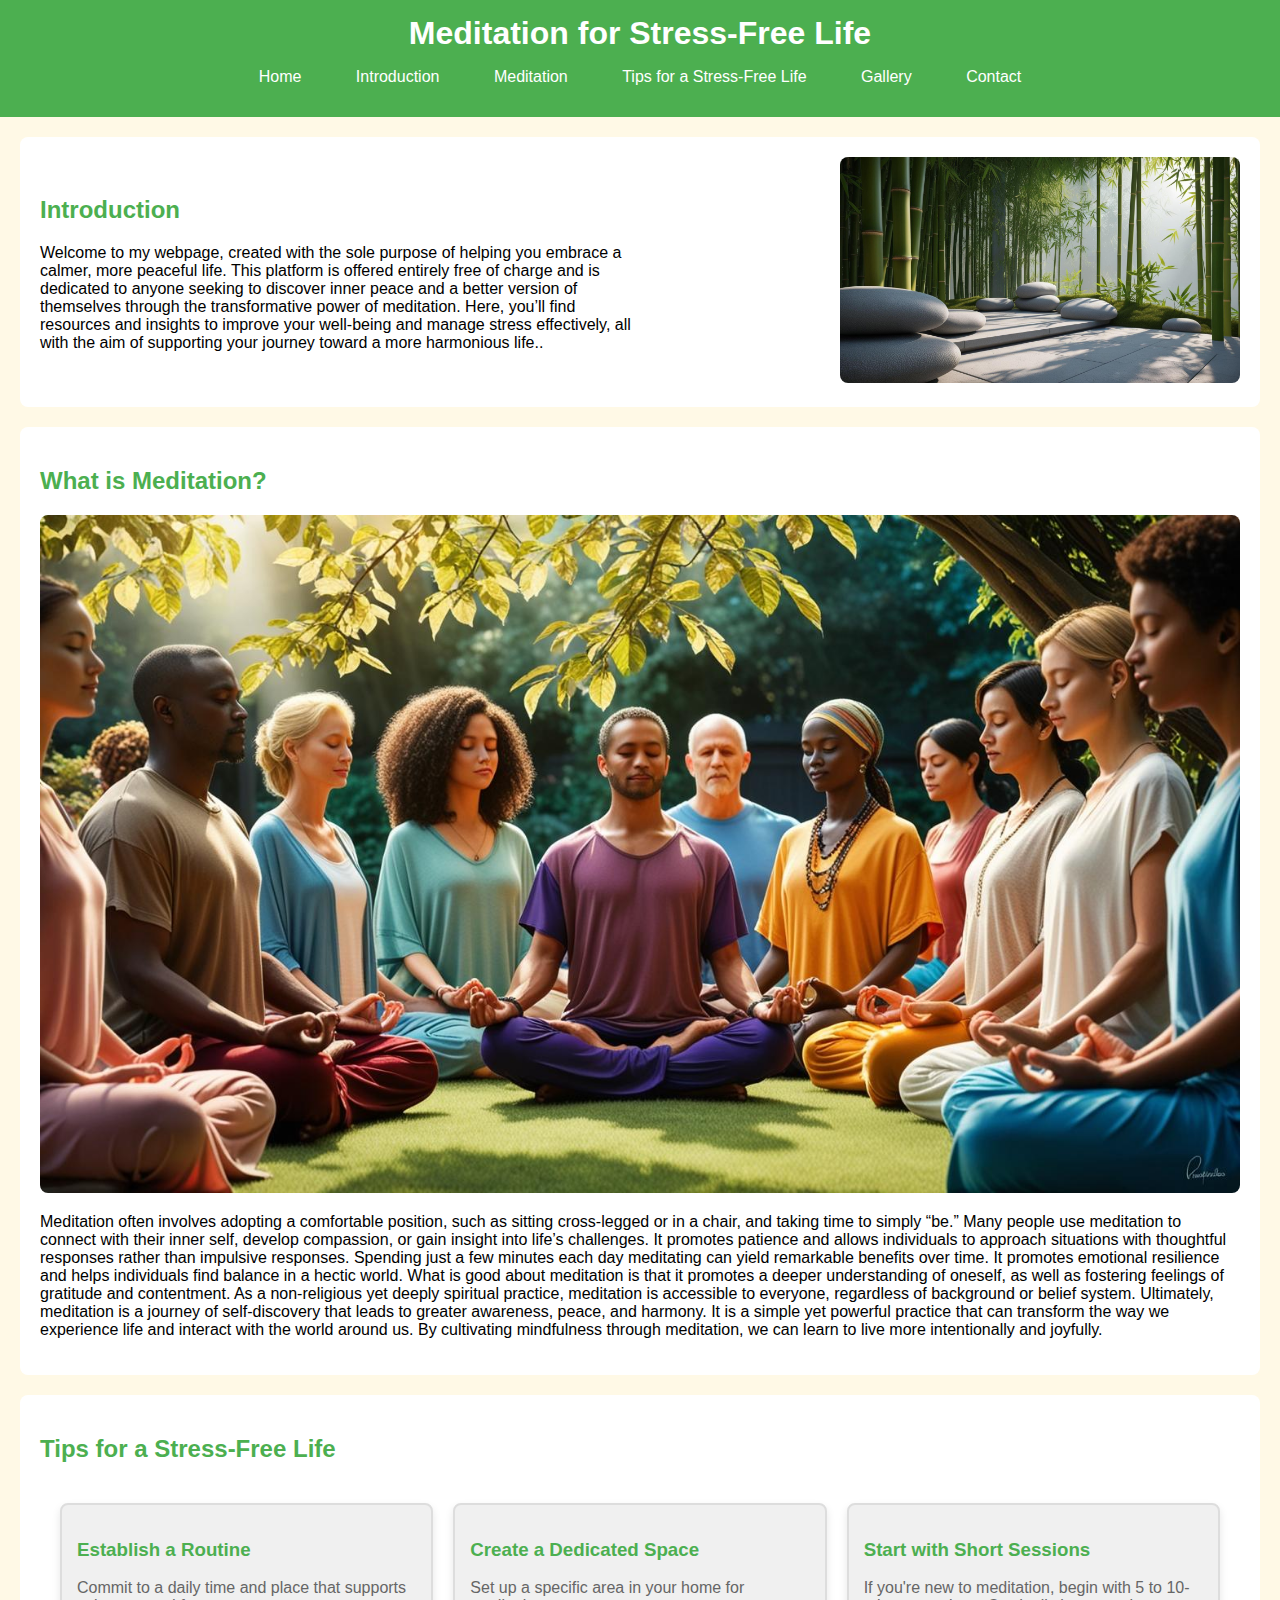
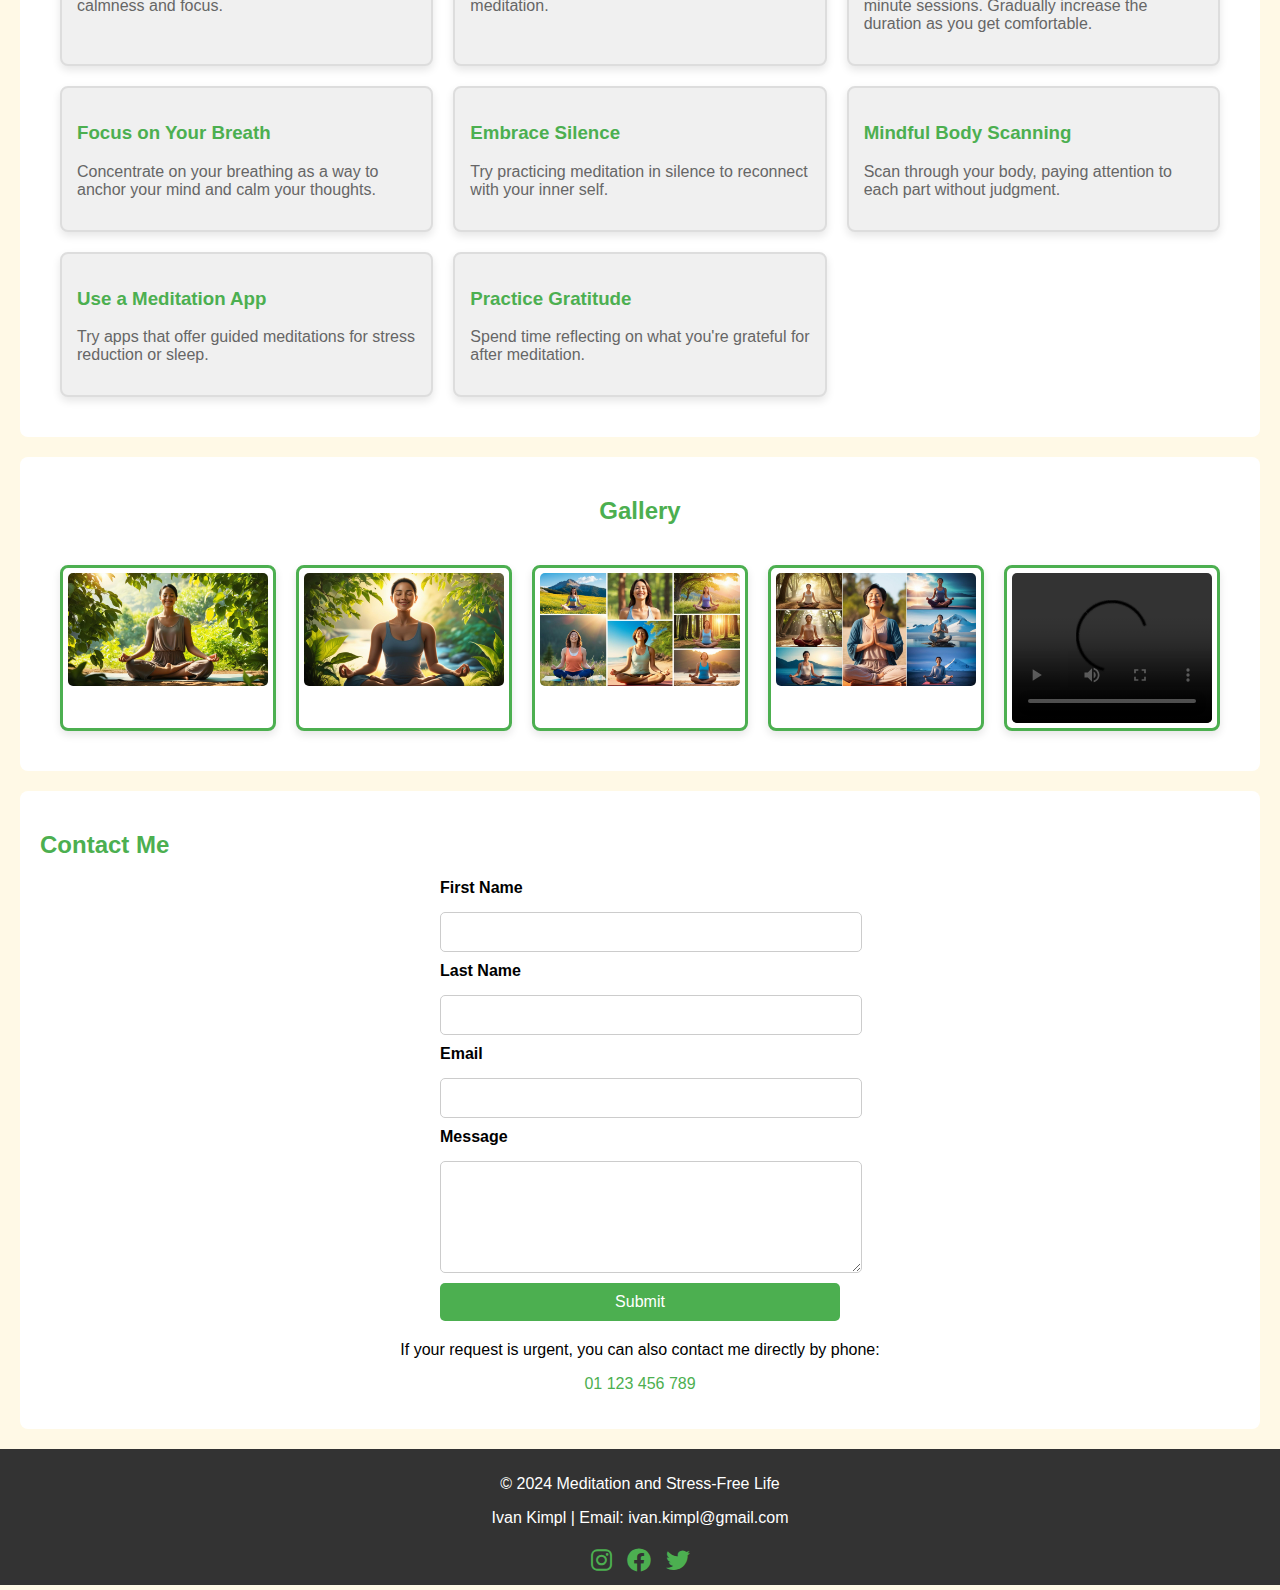
==== commit b45fe7ad: "Remove phone.jpg image from assets/images" ====
--- a/index.html
+++ b/index.html
@@ -35,13 +35,13 @@
             <p>Welcome to my webpage, created with the sole purpose of helping you embrace a calmer, more peaceful life. This platform is offered entirely free of charge and is dedicated to anyone seeking to discover inner peace and a better version of themselves through the transformative power of meditation. Here, you’ll find resources and insights to improve your well-being and manage stress effectively, all with the aim of supporting your journey toward a more harmonious life..</p>
         </div>
         <div class="image-container">
-            <img src="assets/images/main-picture.jpg" alt="Group Meditation" class="responsive-image">
+            <img src="assets/images/main-picture.jpg" alt="Group Meditation" class="responsive-image" loading="lazy">
         </div>
     </section>
     
     <section id="meditation">
         <h2>What is Meditation?</h2>
-        <img src="assets/images/meditation-people.jpg" alt="Peaceful Bamboo Garden" class="responsive-image">
+        <img src="assets/images/meditation-people.jpg" alt="Peaceful Bamboo Garden" class="responsive-image" loading="lazy">
         <p>Meditation often involves adopting a comfortable position, such as sitting cross-legged or in a chair, and taking time to simply “be.” Many people use meditation to connect with their inner self, develop compassion, or gain insight into life’s challenges. It promotes patience and allows individuals to approach situations with thoughtful responses rather than impulsive responses.
 
             Spending just a few minutes each day meditating can yield remarkable benefits over time. It promotes emotional resilience and helps individuals find balance in a hectic world. What is good about meditation is that it promotes a deeper understanding of oneself, as well as fostering feelings of gratitude and contentment. As a non-religious yet deeply spiritual practice, meditation is accessible to everyone, regardless of background or belief system.
@@ -91,16 +91,16 @@
         <h2>Gallery</h2>
         <div class="gallery-container">
             <div class="gallery-box">
-                <img src="assets/images/person1.jpg" alt="Beautiful Sunset" class="gallery-image">
+                <img src="assets/images/person1.jpg" alt="Beautiful Sunset" class="gallery-image" loading="lazy">
             </div>
             <div class="gallery-box">
-                <img src="assets/images/person2.jpg" alt="Tranquil Forest" class="gallery-image">
+                <img src="assets/images/person2.jpg" alt="Tranquil Forest" class="gallery-image" loading="lazy">
             </div>
             <div class="gallery-box">
-                <img src="assets/images/group-of-people.jpg" alt="Peaceful Beach" class="gallery-image">
+                <img src="assets/images/group-of-people.jpg" alt="Peaceful Beach" class="gallery-image" loading="lazy">
             </div>
             <div class="gallery-box">
-                <img src="assets/images/Peace.jpg" alt="Meditation Space" class="gallery-image">
+                <img src="assets/images/Peace.jpg" alt="Meditation Space" class="gallery-image" loading="lazy">
             </div>
             <div class="gallery-box">
                 <video class="gallery-video" controls>
@@ -111,8 +111,6 @@
         </div>
     </section>
     
-    
-
     <section id="contact">
         <h2>Contact Me</h2>
         <form action="thankyou.html" method="get">
@@ -146,4 +144,4 @@
         </div>
     </footer>
 </body>
-</html>
+</html>  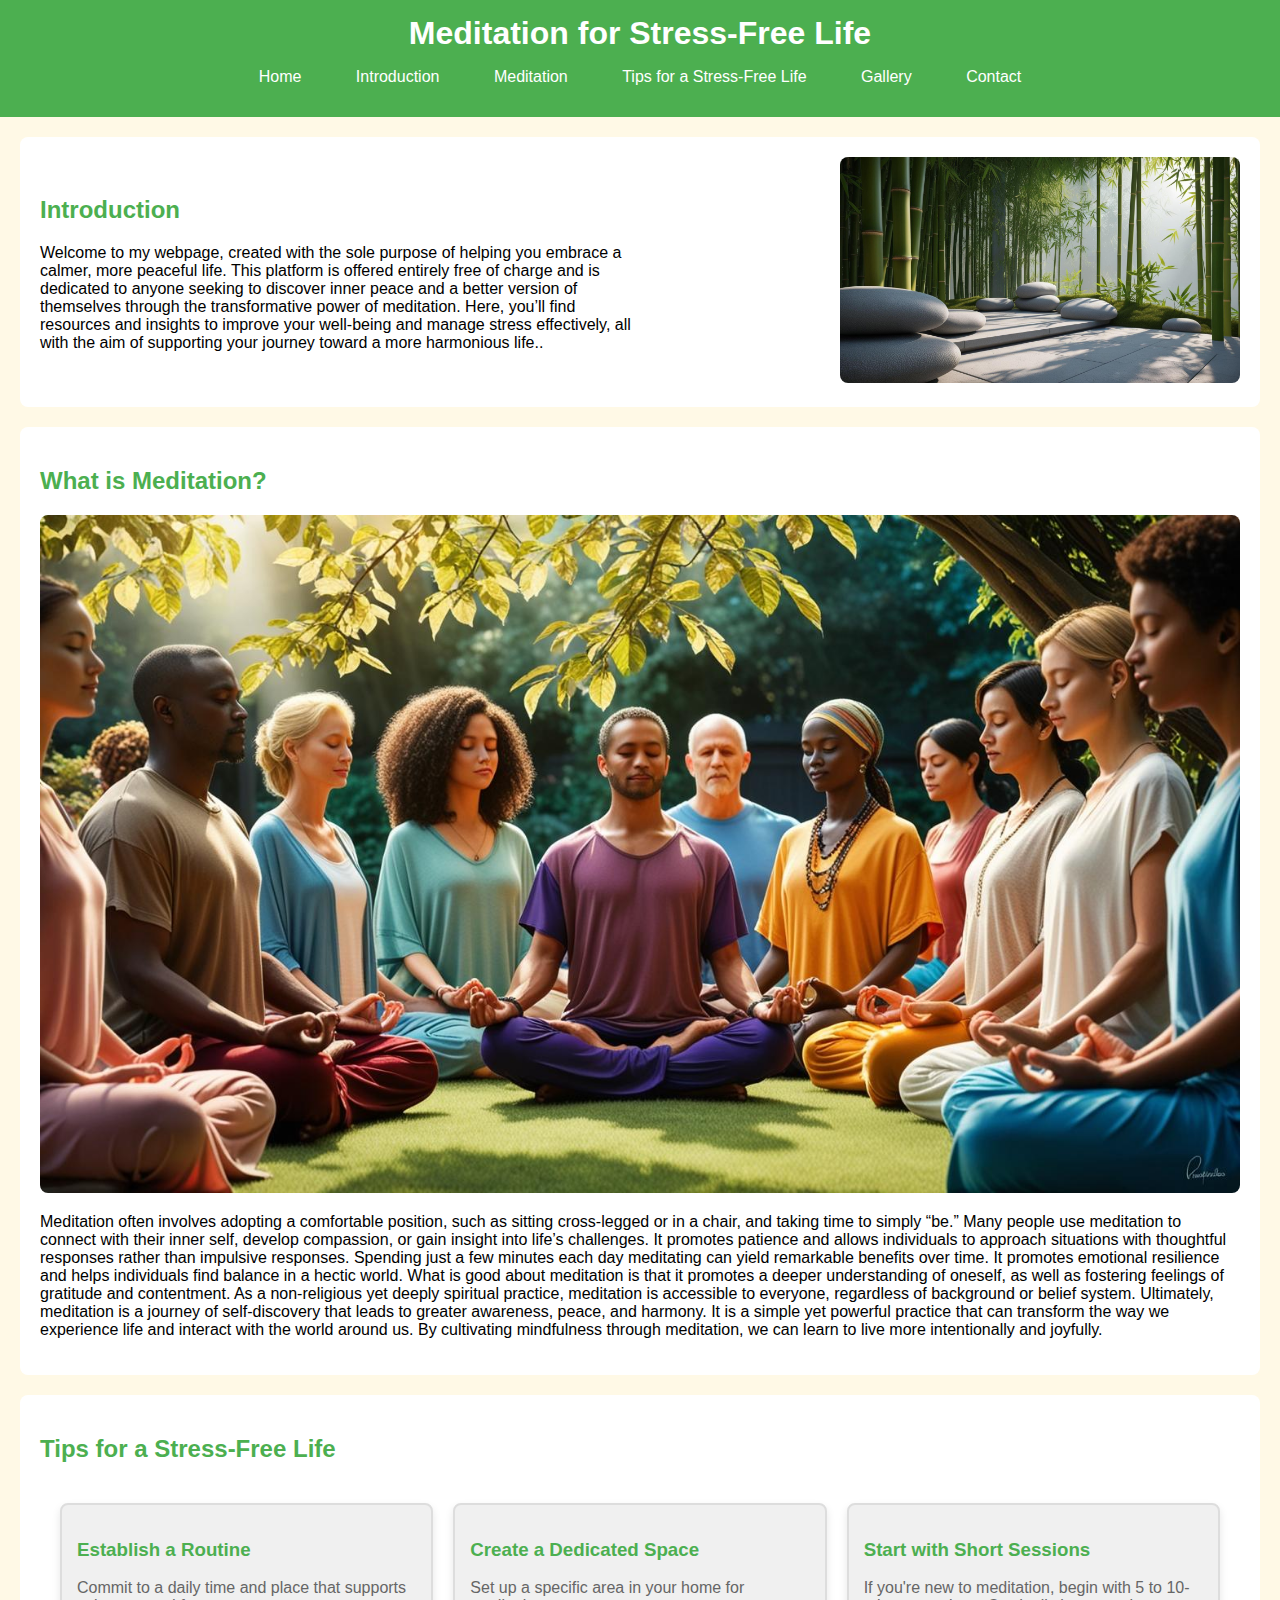
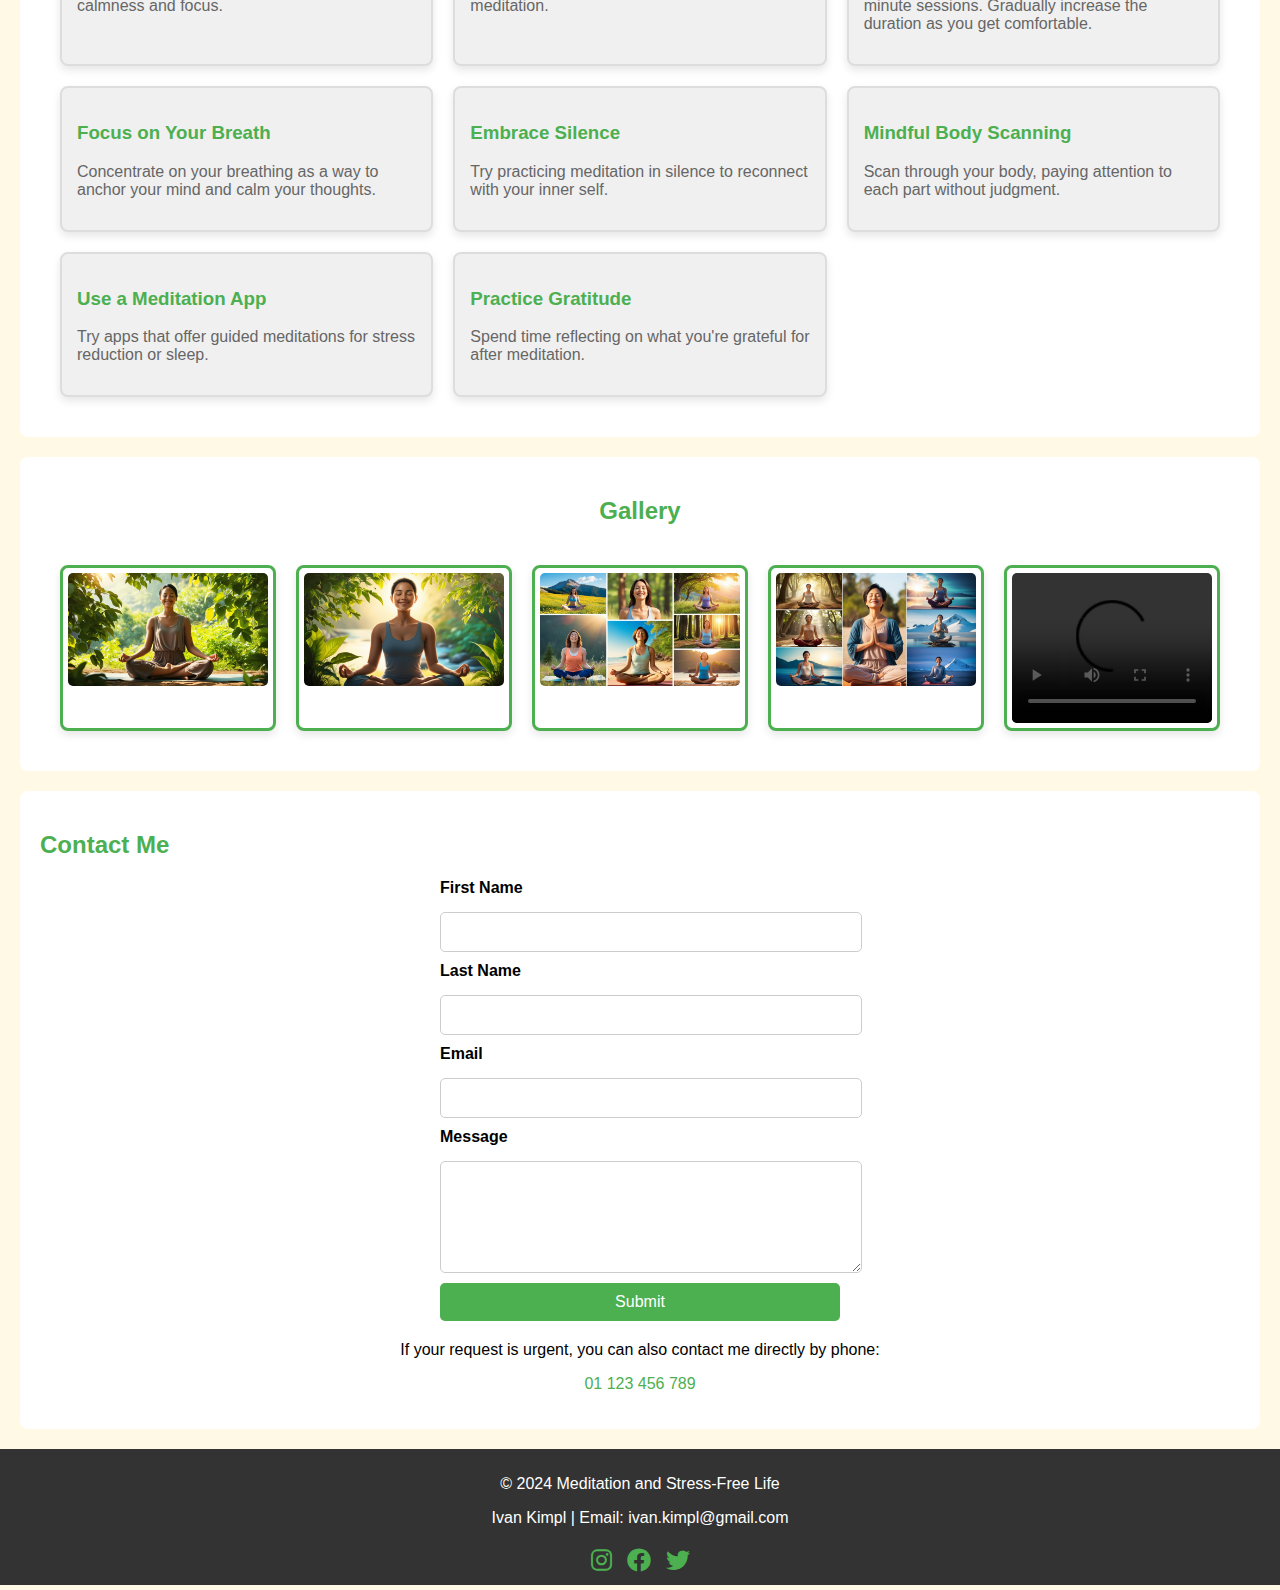
==== commit 12636cf2: "Update webpage title in index.html" ====
--- a/index.html
+++ b/index.html
@@ -3,7 +3,7 @@
 <head>
     <meta charset="UTF-8">
     <meta name="viewport" content="width=device-width, initial-scale=1.0">
-    <title>Meditation and Stress-Free Life</title>
+    <title>Meditation for Stress-Free Life</title>
     <link rel="stylesheet" href="assets/css/style.css">
     <!-- Favicon -->
     <link rel="apple-touch-icon" sizes="180x180" href="assets/favicon/apple-touch-icon.png">
